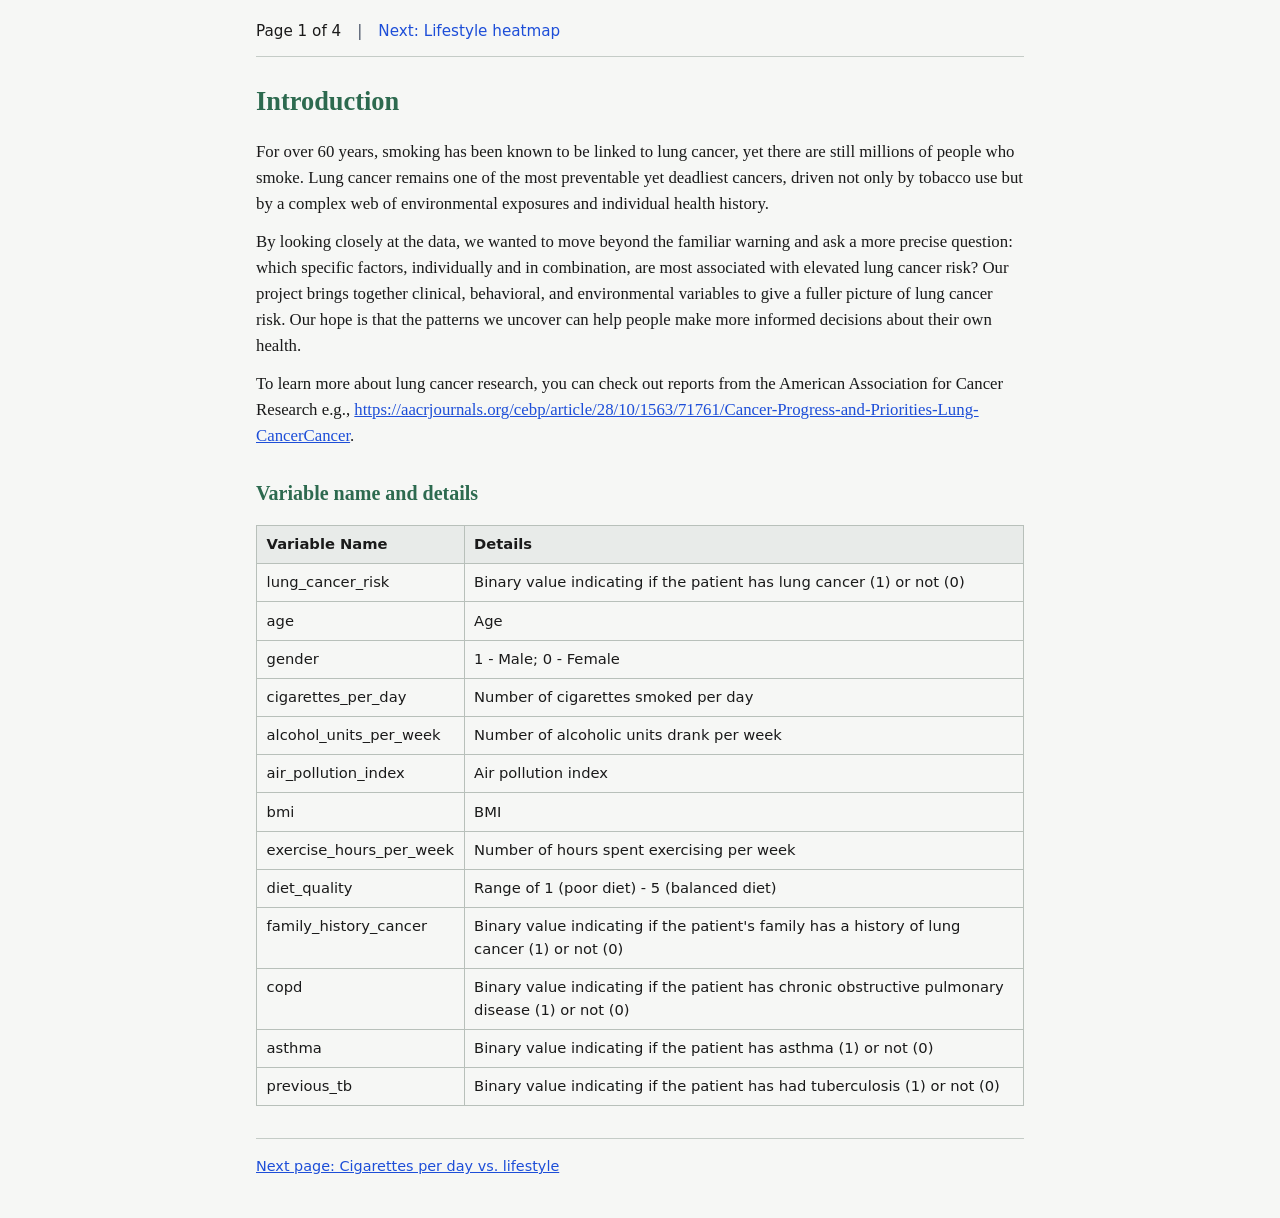
==== index.html @ 6112a553 "refactored so index.html is in root" ====
<!DOCTYPE html>
<html lang="en">
<head>
  <meta charset="UTF-8">
  <meta name="viewport" content="width=device-width, initial-scale=1.0">
  <title>Lung cancer risk — introduction</title>
  <link rel="stylesheet" href="styles.css">
</head>
<body>
  <main>
    <nav class="site-nav" aria-label="Page">
      <span>Page 1 of 4</span>
      <span class="nav-sep">|</span>
      <a href="lifestyle.html">Next: Lifestyle heatmap</a>
    </nav>

    <h1>Introduction</h1>

    <p>For over 60 years, smoking has been known to be linked to lung cancer, yet there are still millions of people who smoke. Lung cancer remains one of the most preventable yet deadliest cancers, driven not only by tobacco use but by a complex web of environmental exposures and individual health history.</p>

    <p>By looking closely at the data, we wanted to move beyond the familiar warning and ask a more precise question: which specific factors, individually and in combination, are most associated with elevated lung cancer risk? Our project brings together clinical, behavioral, and environmental variables to give a fuller picture of lung cancer risk. Our hope is that the patterns we uncover can help people make more informed decisions about their own health.</p>

    <p>To learn more about lung cancer research, you can check out reports from the American Association for Cancer Research e.g., <a href="https://aacrjournals.org/cebp/article/28/10/1563/71761/Cancer-Progress-and-Priorities-Lung-CancerCancer">https://aacrjournals.org/cebp/article/28/10/1563/71761/Cancer-Progress-and-Priorities-Lung-CancerCancer</a>.</p>

    <h2>Variable name and details</h2>
    <table class="vars">
      <thead>
        <tr>
          <th>Variable Name</th>
          <th>Details</th>
        </tr>
      </thead>
      <tbody>
        <tr>
          <td>lung_cancer_risk</td>
          <td>Binary value indicating if the patient has lung cancer (1) or not (0)</td>
        </tr>
        <tr>
          <td>age</td>
          <td>Age</td>
        </tr>
        <tr>
          <td>gender</td>
          <td>1 - Male; 0 - Female</td>
        </tr>
        <tr>
          <td>cigarettes_per_day</td>
          <td>Number of cigarettes smoked per day</td>
        </tr>
        <tr>
          <td>alcohol_units_per_week</td>
          <td>Number of alcoholic units drank per week</td>
        </tr>
        <tr>
          <td>air_pollution_index</td>
          <td>Air pollution index</td>
        </tr>
        <tr>
          <td>bmi</td>
          <td>BMI</td>
        </tr>
        <tr>
          <td>exercise_hours_per_week</td>
          <td>Number of hours spent exercising per week</td>
        </tr>
        <tr>
          <td>diet_quality</td>
          <td>Range of 1 (poor diet) - 5 (balanced diet)</td>
        </tr>
        <tr>
          <td>family_history_cancer</td>
          <td>Binary value indicating if the patient's family has a history of lung cancer (1) or not (0)</td>
        </tr>
        <tr>
          <td>copd</td>
          <td>Binary value indicating if the patient has chronic obstructive pulmonary disease  (1) or not (0)</td>
        </tr>
        <tr>
          <td>asthma</td>
          <td>Binary value indicating if the patient has asthma (1) or not (0)</td>
        </tr>
        <tr>
          <td>previous_tb</td>
          <td>Binary value indicating if the patient has had tuberculosis (1) or not (0)</td>
        </tr>
      </tbody>
    </table>

    <footer class="site-footer">
      <a href="lifestyle.html">Next page: Cigarettes per day vs. lifestyle</a>
    </footer>
  </main>
</body>
</html>
---- styles.css ----
/* Shared layout for lung cancer visualization mini-site */
:root {
  --bg: #f6f7f5;
  --text: #1a1a1a;
  --muted: #4a5568;
  --accent: #2d6a4f;
  --added-bg: #fff9e6;
  --added-border: #d4a017;
  --link: #1d4ed8;
}

* {
  box-sizing: border-box;
}

body {
  margin: 0;
  padding: 1.25rem 1rem 2.5rem;
  font-family: Georgia, "Times New Roman", serif;
  font-size: 1.05rem;
  line-height: 1.55;
  color: var(--text);
  background: var(--bg);
}

main {
  max-width: 48rem;
  margin: 0 auto;
  width: 100%;
  min-width: 0;
}

h1 {
  font-size: 1.65rem;
  font-weight: 600;
  margin-top: 0;
  color: var(--accent);
}

h2 {
  font-size: 1.25rem;
  margin-top: 1.75rem;
  color: var(--accent);
}

p {
  margin: 0.75rem 0;
}

a {
  color: var(--link);
  word-break: break-word;
}

nav.site-nav {
  display: flex;
  flex-wrap: wrap;
  gap: 0.5rem 1rem;
  align-items: center;
  margin-bottom: 1.5rem;
  padding-bottom: 0.75rem;
  border-bottom: 1px solid #c5ccc7;
  font-family: system-ui, -apple-system, sans-serif;
  font-size: 0.95rem;
}

nav.site-nav a {
  text-decoration: none;
}

nav.site-nav a:hover {
  text-decoration: underline;
}

.nav-sep {
  color: var(--muted);
}

.site-added {
  font-family: system-ui, -apple-system, sans-serif;
  font-size: 0.95rem;
  margin: 1rem 0;
  padding: 0.75rem 1rem;
  background: var(--added-bg);
  border-left: 4px solid var(--added-border);
}

.site-added strong {
  display: block;
  margin-bottom: 0.35rem;
}

table.vars {
  width: 100%;
  border-collapse: collapse;
  margin: 1rem 0;
  font-size: 0.92rem;
  font-family: system-ui, -apple-system, sans-serif;
}

table.vars th,
table.vars td {
  border: 1px solid #b8c0ba;
  padding: 0.45rem 0.6rem;
  text-align: left;
  vertical-align: top;
}

table.vars th {
  background: #e8ebe9;
}

.chart-wrap {
  margin: 1.25rem 0;
  width: 100%;
  max-width: 100%;
  min-width: 0;
}

#vl-chart,
#vl-heatmap {
  min-height: 320px;
}

figure.chart-fig {
  margin: 1.25rem 0;
}

figure.chart-fig img {
  max-width: 100%;
  height: auto;
  display: block;
}

figure.chart-fig--vega {
  width: 100%;
  max-width: 100%;
  min-width: 0;
}

figure.chart-fig--vega .vl-chart-host {
  min-height: 280px;
  width: 100%;
  max-width: 100%;
  min-width: 0;
  display: block;
}

figure.chart-fig--vega .vega-embed {
  width: 100%;
  max-width: 100%;
  min-width: 0;
  display: block;
}

.vl-error {
  color: #b91c1c;
  font-family: system-ui, sans-serif;
  font-size: 0.9rem;
}

/* What if I quit today? (D3) — used on history.html */
.quit-d3-note {
  font-size: 0.9rem;
  color: var(--muted);
  margin-bottom: 1rem;
}

.quit-controls {
  display: flex;
  flex-wrap: wrap;
  gap: 1rem 1.5rem;
  align-items: center;
  margin-bottom: 0.75rem;
  font-family: system-ui, sans-serif;
  font-size: 0.9rem;
}

.quit-controls label {
  display: flex;
  flex-direction: column;
  gap: 0.25rem;
}

.quit-controls input[type="range"] {
  width: 220px;
}

.quit-err {
  color: #b91c1c;
  font-size: 0.9rem;
  font-family: system-ui, sans-serif;
}

.quit-chart-wrap {
  width: 100%;
  max-width: 100%;
  min-width: 0;
}

#quit-chart-svg {
  display: block;
  width: 100%;
  max-width: 100%;
  height: auto;
  overflow: visible;
}

h2.quit-d3-title {
  margin-top: 2rem;
  font-size: 1.2rem;
  color: var(--accent);
}

footer.site-footer {
  margin-top: 2rem;
  padding-top: 1rem;
  border-top: 1px solid #c5ccc7;
  font-family: system-ui, sans-serif;
  font-size: 0.9rem;
  color: var(--muted);
}
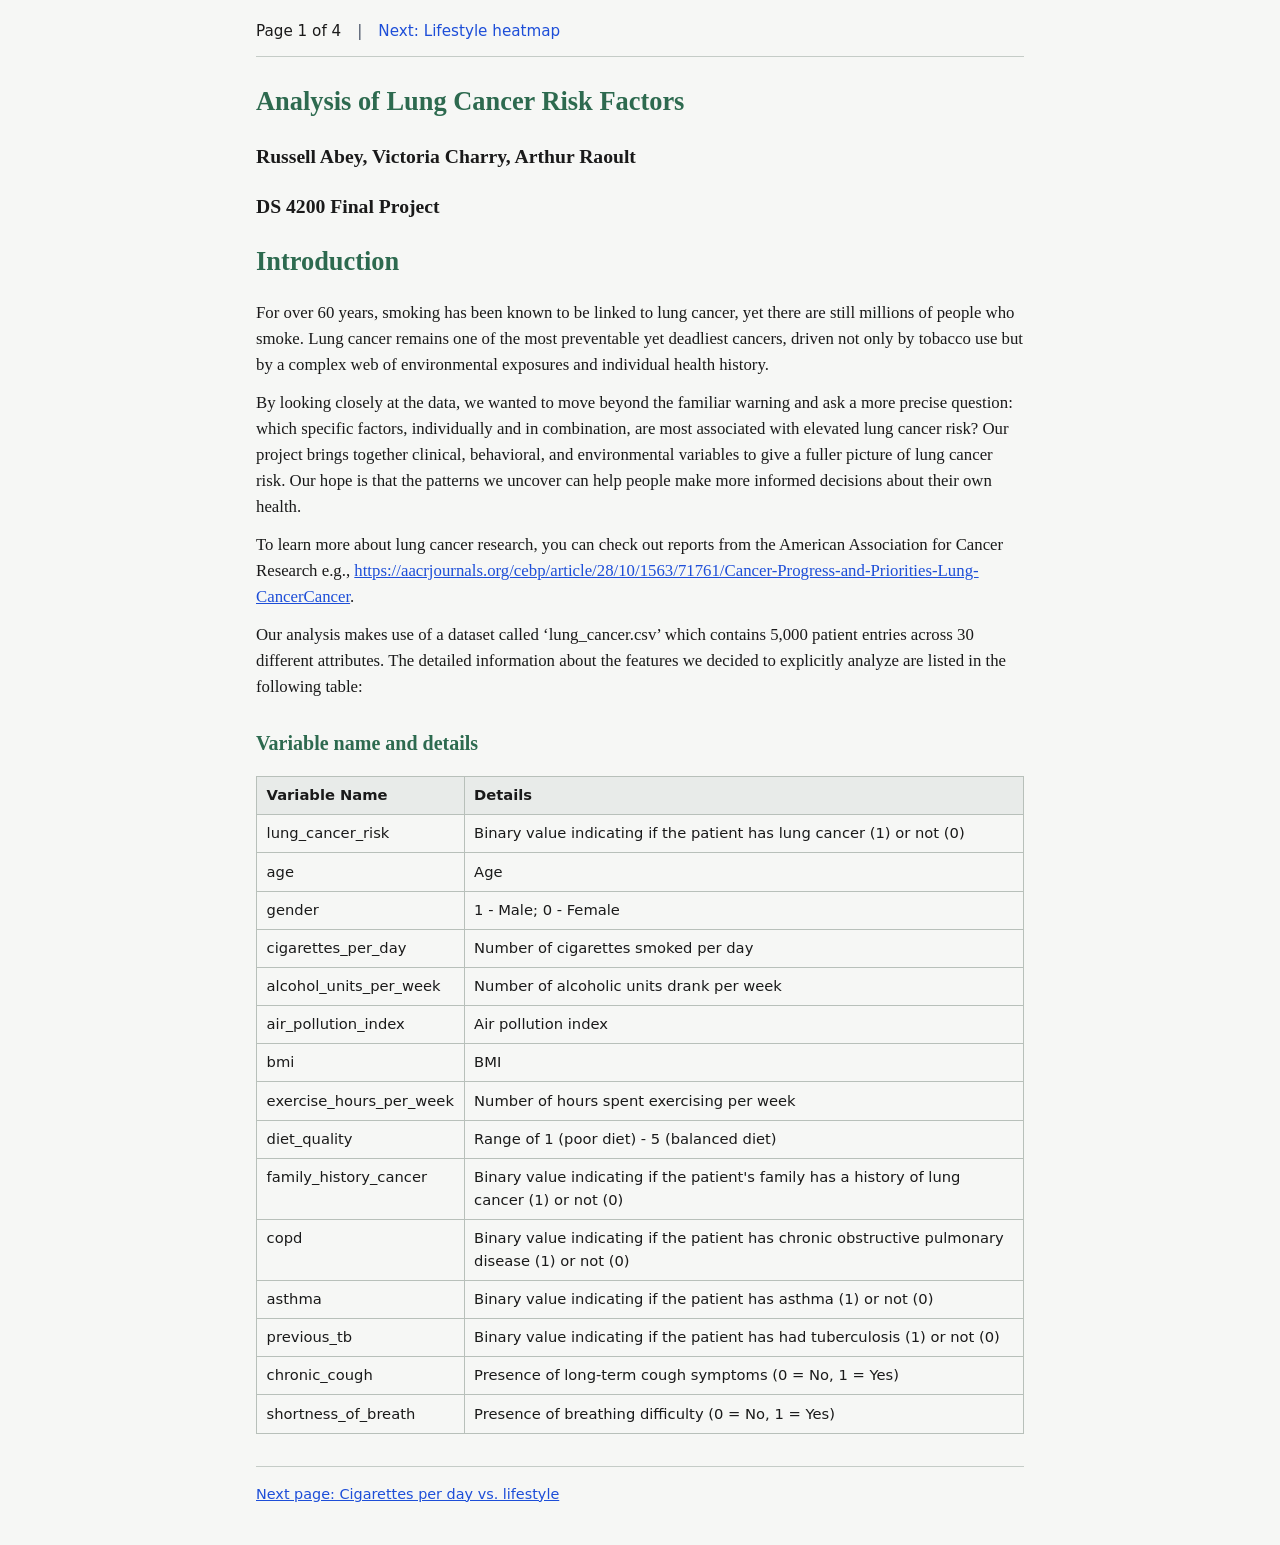
==== commit 8f6feda2: "Replaced with updated html" ====
--- a/index.html
+++ b/index.html
@@ -14,6 +14,10 @@
       <a href="lifestyle.html">Next: Lifestyle heatmap</a>
     </nav>
 
+    <h1> Analysis of Lung Cancer Risk Factors</h1>
+    <h3> Russell Abey, Victoria Charry, Arthur Raoult</h3> 
+    <h3> DS 4200 Final Project</h3>
+
     <h1>Introduction</h1>
 
     <p>For over 60 years, smoking has been known to be linked to lung cancer, yet there are still millions of people who smoke. Lung cancer remains one of the most preventable yet deadliest cancers, driven not only by tobacco use but by a complex web of environmental exposures and individual health history.</p>
@@ -22,6 +26,7 @@
 
     <p>To learn more about lung cancer research, you can check out reports from the American Association for Cancer Research e.g., <a href="https://aacrjournals.org/cebp/article/28/10/1563/71761/Cancer-Progress-and-Priorities-Lung-CancerCancer">https://aacrjournals.org/cebp/article/28/10/1563/71761/Cancer-Progress-and-Priorities-Lung-CancerCancer</a>.</p>
 
+    <p> Our analysis makes use of a dataset called ‘lung_cancer.csv’ which contains 5,000 patient entries across 30 different attributes. The detailed information about the features we decided to explicitly analyze are listed in the following table:</p>
     <h2>Variable name and details</h2>
     <table class="vars">
       <thead>
@@ -83,6 +88,14 @@
           <td>previous_tb</td>
           <td>Binary value indicating if the patient has had tuberculosis (1) or not (0)</td>
         </tr>
+        <tr>
+          <td>chronic_cough</td>
+          <td>Presence of long-term cough symptoms (0 = No, 1 = Yes)</td>
+        </tr>
+        <tr>
+          <td>shortness_of_breath</td>
+          <td>Presence of breathing difficulty (0 = No, 1 = Yes)</td>
+        </tr>
       </tbody>
     </table>
 
--- a/styles.css
+++ b/styles.css
@@ -1,4 +1,4 @@
-/* Shared layout for lung cancer visualization mini-site */
+/* Shared layout for lung cancer visualization */
 :root {
   --bg: #f6f7f5;
   --text: #1a1a1a;
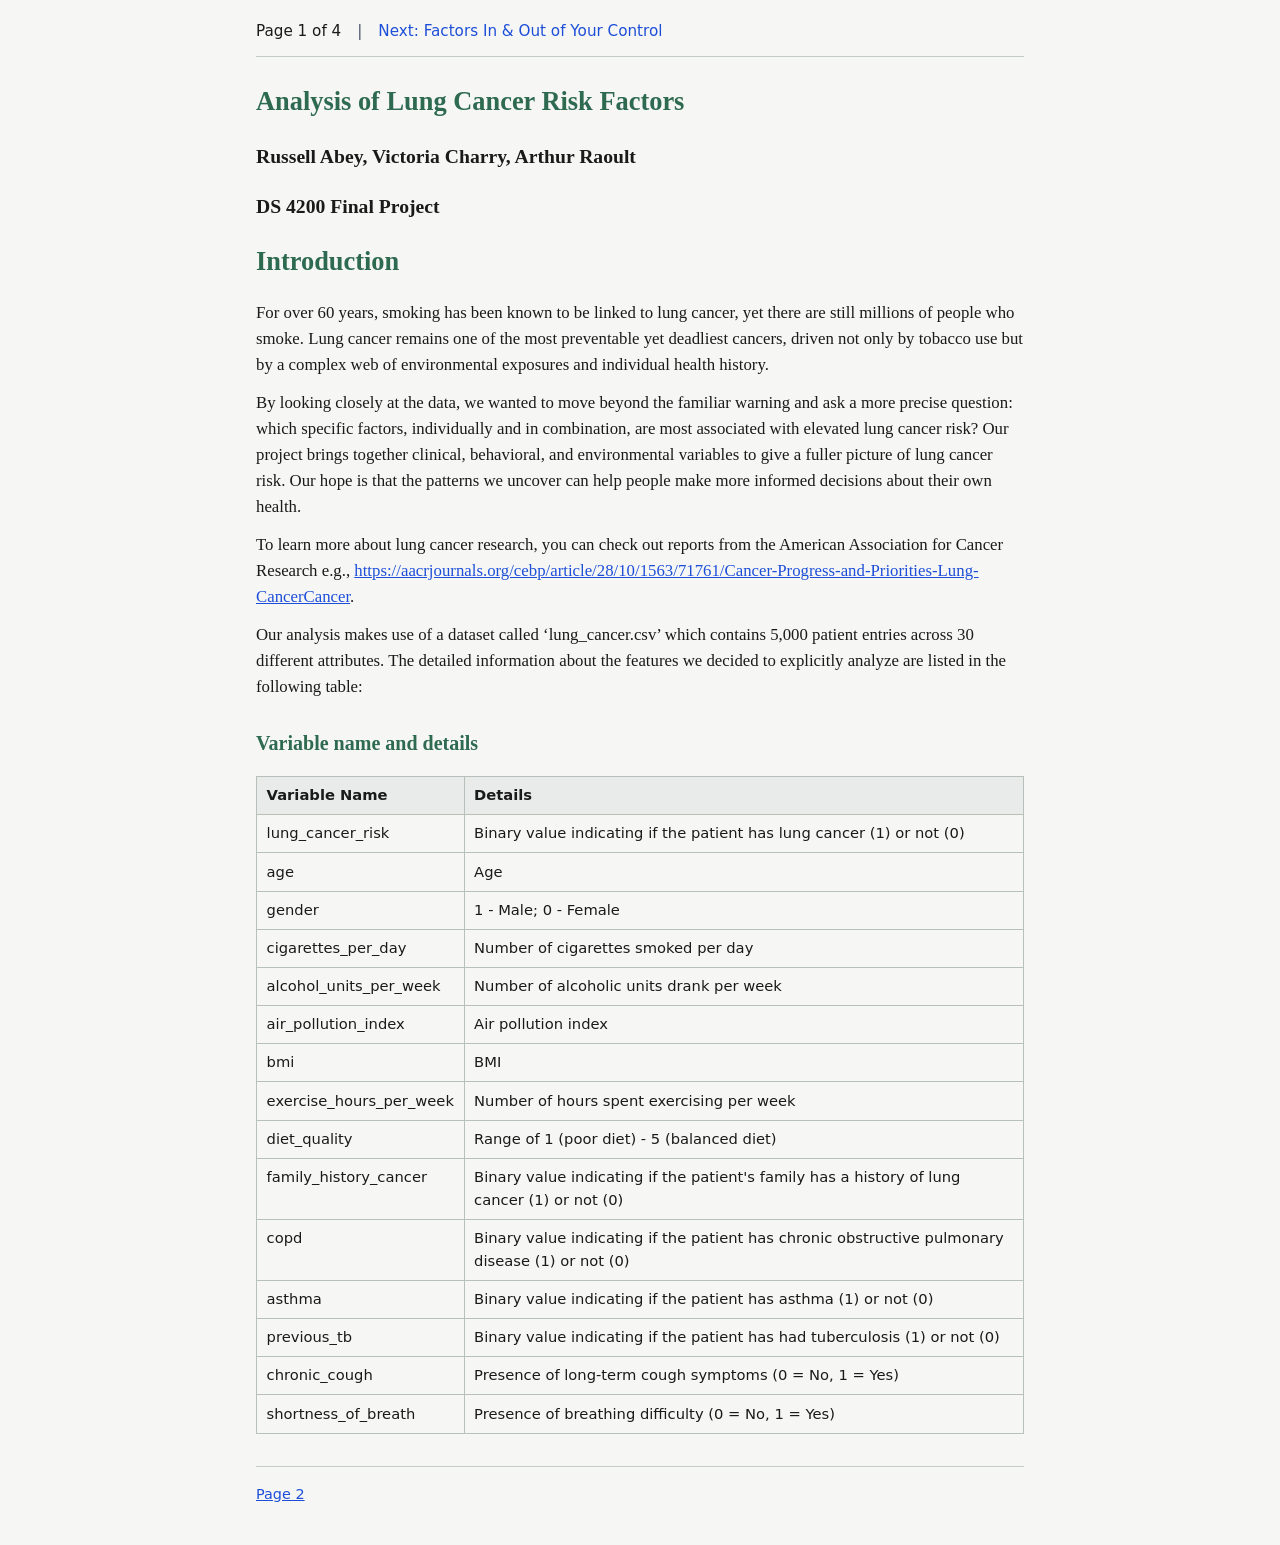
==== commit 9885ffd9: "Update navigation headings" ====
--- a/index.html
+++ b/index.html
@@ -11,7 +11,7 @@
     <nav class="site-nav" aria-label="Page">
       <span>Page 1 of 4</span>
       <span class="nav-sep">|</span>
-      <a href="lifestyle.html">Next: Lifestyle heatmap</a>
+      <a href="lifestyle.html">Next: Factors In & Out of Your Control</a>
     </nav>
 
     <h1> Analysis of Lung Cancer Risk Factors</h1>
@@ -100,7 +100,7 @@
     </table>
 
     <footer class="site-footer">
-      <a href="lifestyle.html">Next page: Cigarettes per day vs. lifestyle</a>
+      <a href="lifestyle.html">Page 2</a>
     </footer>
   </main>
 </body>
